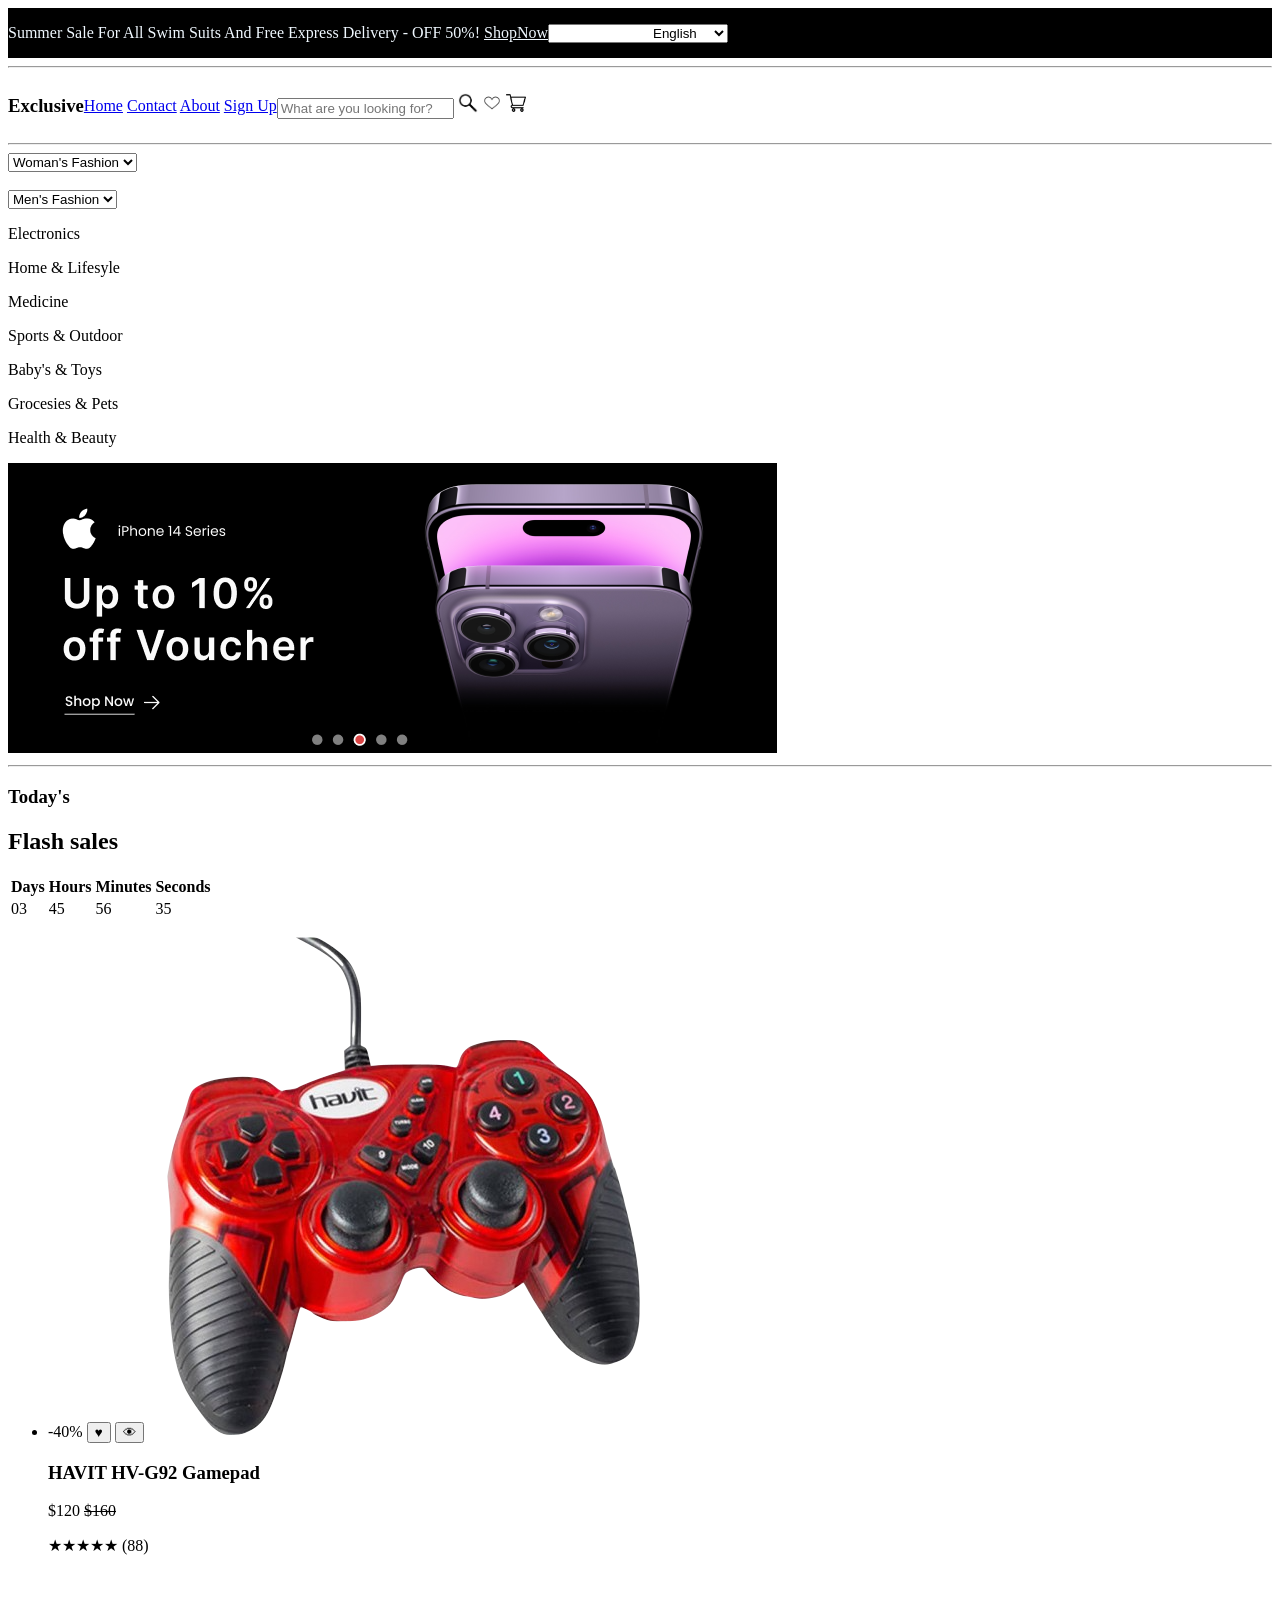
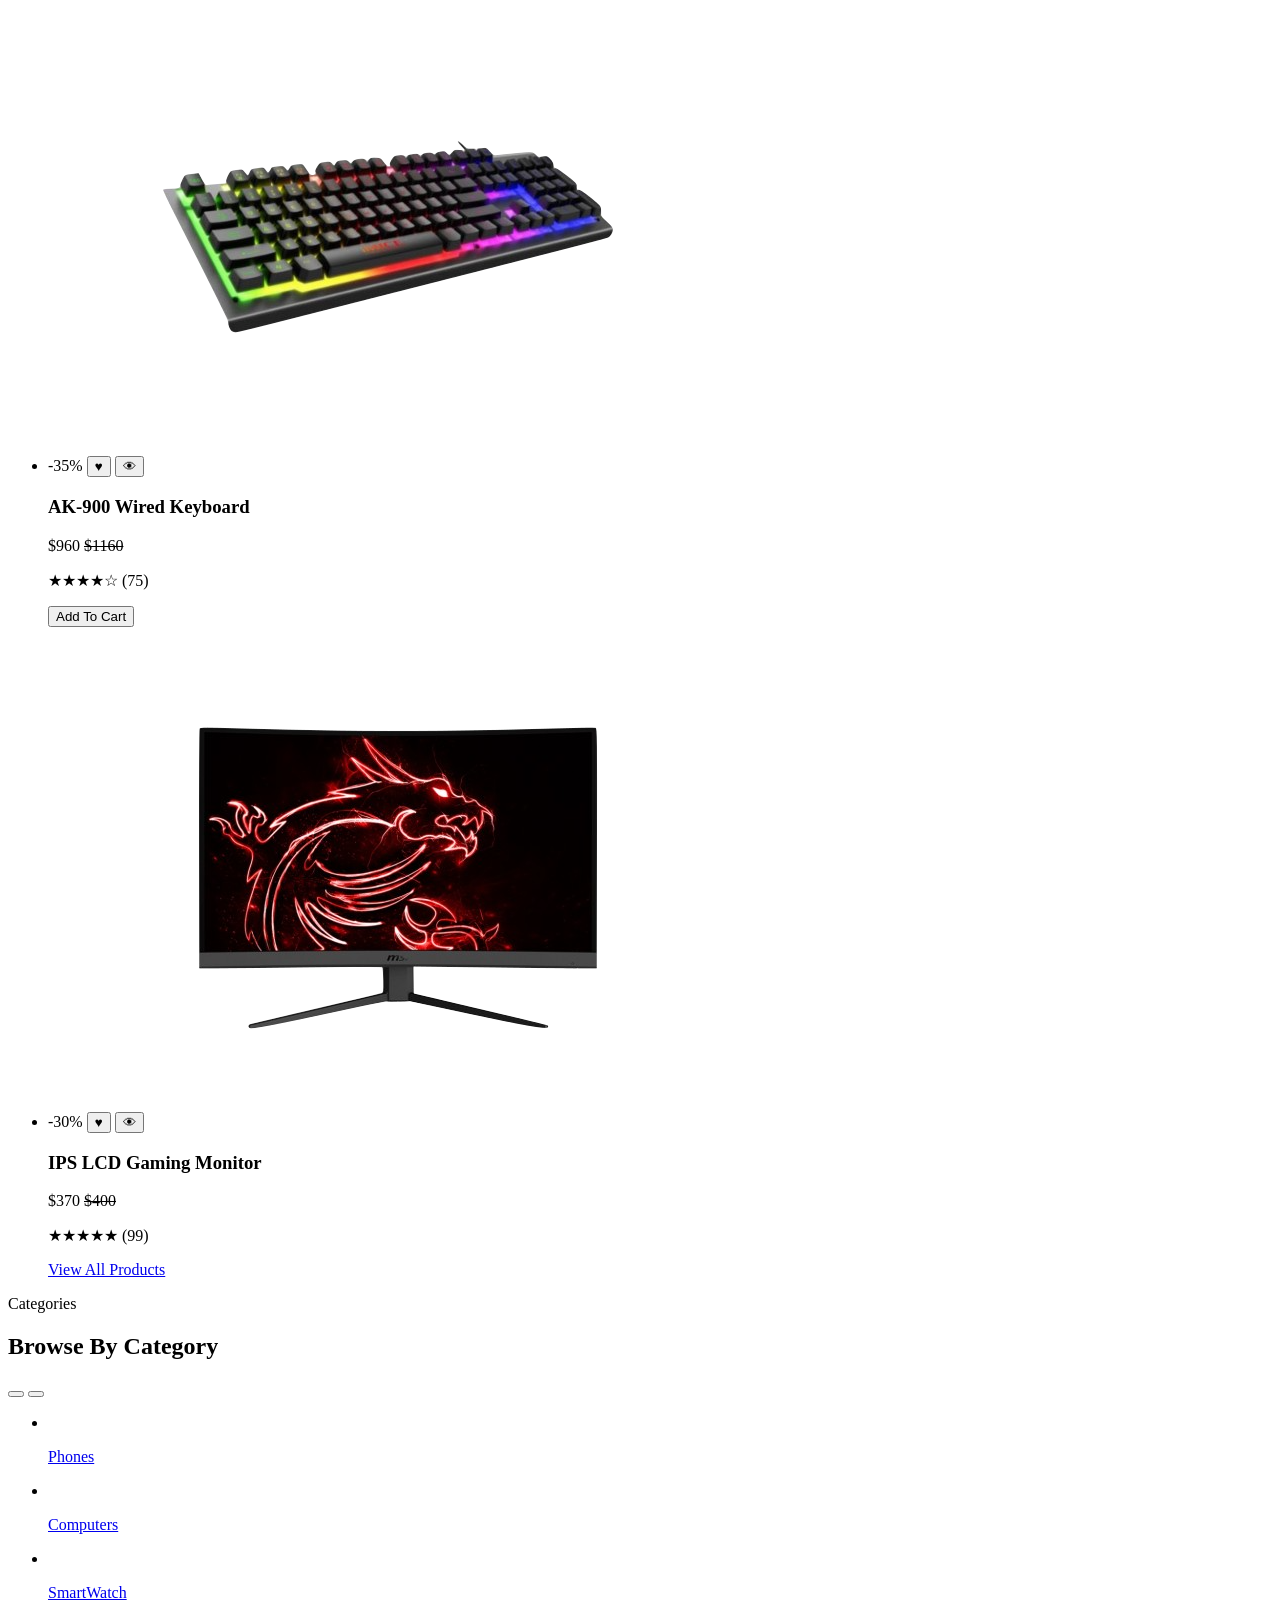
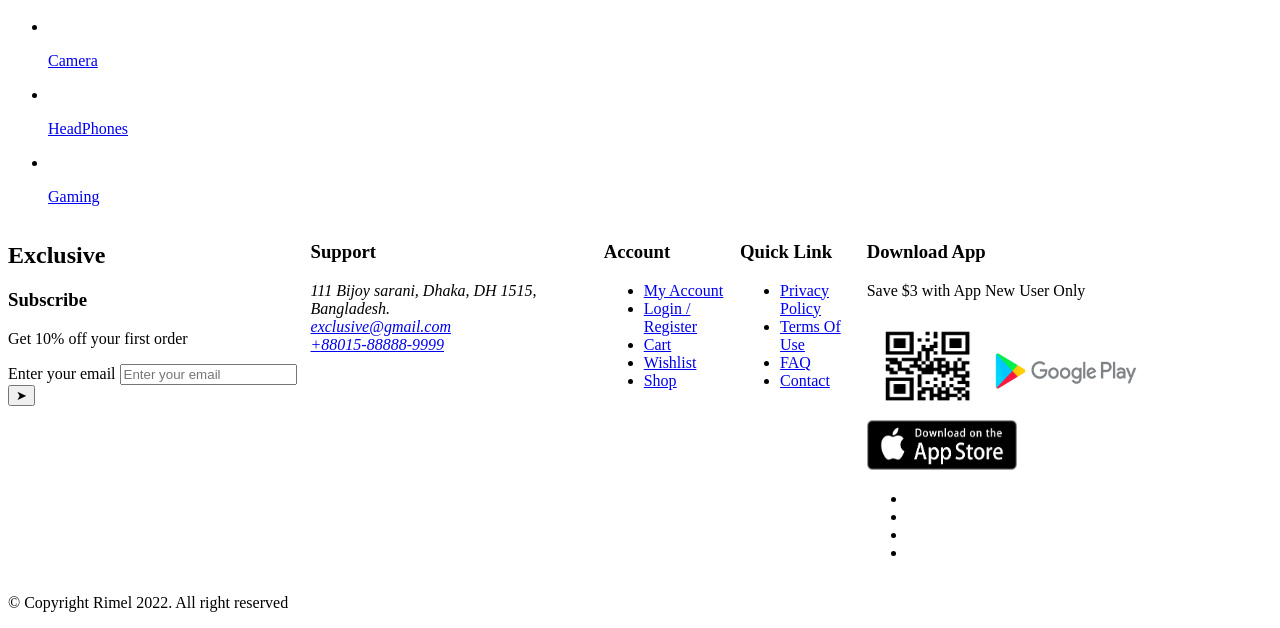
==== index.html @ e9937c00 "e commerce using all semantic html" ====
<!DOCTYPE html>
<html lang="en">
<head>
    <meta charset="UTF-8">
    <meta name="viewport" content="width=device-width, initial-scale=1.0">
    <title>E Commerce Website</title>
    <link rel="stylesheet" href="style/style.css">
</head>
<body>
    <header>
        <div class="head">
            <div>
        <p>Summer Sale For All Swim Suits And Free Express Delivery - OFF 50%! <a href="">ShopNow</a></p>
        </div>
        <div class="language">
        <select name="#" id="">
            <option value="#">English</option>
            <option value="#">Korean</option>
            <option value="#">Nepali</option>
            <option value="#">Japanese</option>
        </select>
        </div>
        </div>
        <hr>
        <nav>
            <div class="navigation">
                <div>
            <h3>Exclusive</h3>
            </div>
            <div>
                <a href="index.html">Home</a>
                <a href="pages/contact.html">Contact</a>
                <a href="/pages/about.html">About</a>
                <a href="/pages/signup.html">Sign Up</a>
            </div>
            <div>
            <input type="text" placeholder="What are you looking for?">
            <img src="/assets/searchicon.jpg" alt="Photo of search icon" style="height: 20px; width: 20px;">
            
            <img src="/assets/wishlisticon.png" alt="Photo of wishlist" style="height: 20px; width: 20px;">
            <img src="/assets/shopping-cart.png" alt="photo of shopping cart" style="height: 20px; width: 20px;">
            </div>
            </div>
        </nav>
    </header>
    <hr>
    <main>
        <section>
            <div>
                <select name="" id="">
                    <option value="" disabled selected>Woman's Fashion</option>
                </select>
            </div>
            <br>
            <div>
                <select name="" id="">
                    <option value="" disabled selected>Men's Fashion</option>
                </select>
            </div>
            <div>
                <p>Electronics</p>
                <p>Home & Lifesyle</p>
                <p>Medicine</p>
                <p>Sports & Outdoor</p>
                <p>Baby's & Toys</p>
                <p>Grocesies & Pets</p>
                <p>Health & Beauty</p>
                <img src="/assets/photo1.png" alt="">
            </div>
        </section>
        <hr>
        <section>
            <div>
                <div>
                    <div>
                        <h3>Today's</h3>
                        <h2>Flash sales</h2>
                        <table>
                            <th>Days</th><th>Hours</th><th>Minutes</th><th>Seconds</th>
                                <tr>
                                    <td>03</td>
                                    <td>45</td>
                                    <td>56</td>
                                    <td>35</td>
                                </tr>
                        </table>
                    </div>

                </div>
                <div>
                    <div>        
      <ul>
        <li>
          <article>
            <span>-40%</span>
            <button aria-label="Add to wishlist">&hearts;</button>
            <button aria-label="Quick view">&#128065;</button>
            <img src="assets/photo3.png" alt="HAVIT HV-G92 Gamepad">
            <h3>HAVIT HV-G92 Gamepad</h3>
            <p><span>$120</span> <del>$160</del></p>
            <p aria-label="Rating">&#9733;&#9733;&#9733;&#9733;&#9733; (88)</p>
          </article>
        </li>
        <li>
          <article>
            <span>-35%</span>
            <button aria-label="Add to wishlist">&hearts;</button>
            <button aria-label="Quick view">&#128065;</button>
            <img src="assets/photo5.png" alt="AK-900 Wired Keyboard">
            <h3>AK-900 Wired Keyboard</h3>
            <p><span>$960</span> <del>$1160</del></p>
            <p aria-label="Rating">&#9733;&#9733;&#9733;&#9733;&#9734; (75)</p>
            <button>Add To Cart</button>
          </article>
        </li>
        <li>
          <article>
            <span>-30%</span>
            <button aria-label="Add to wishlist">&hearts;</button>
            <button aria-label="Quick view">&#128065;</button>
            <img src="assets/photo4.png" alt="IPS LCD Gaming Monitor">
            <h3>IPS LCD Gaming Monitor</h3>
            <p><span>$370</span> <del>$400</del></p>
            <p aria-label="Rating">&#9733;&#9733;&#9733;&#9733;&#9733; (99)</p>
          </article>
        </li>
      <a href="#">View All Products</a>
    </section>

    <section aria-labelledby="categories-heading">
      <header>
        <p>Categories</p>
        <h2 id="categories-heading">Browse By Category</h2>
        <nav aria-label="Category carousel controls">
          <button aria-label="Previous"></button>
          <button aria-label="Next"></button>
        </nav>
      </header>

      <ul>
        <li><a href="#"><img src="assets/images/icon-phones.svg" alt=""><p>Phones</p></a></li>
        <li><a href="#"><img src="assets/images/icon-computers.svg" alt=""><p>Computers</p></a></li>
        <li><a href="#"><img src="assets/images/icon-smartwatch.svg" alt=""><p>SmartWatch</p></a></li>
        <li><a href="#" aria-current="true"><img src="assets/images/icon-camera.svg" alt=""><p>Camera</p></a></li>
        <li><a href="#"><img src="assets/images/icon-headphones.svg" alt=""><p>HeadPhones</p></a></li>
        <li><a href="#"><img src="assets/images/icon-gaming.svg" alt=""><p>Gaming</p></a></li>
      </ul>
    </section>
  </main>

                    </div>
                </div>
            </div>
        </section>
    </main>
    <footer class="footer">
      <section>
        <h2>Exclusive</h2>
        <h3>Subscribe</h3>
        <p>Get 10% off your first order</p>
        <form>
          <label for="newsletter-email">Enter your email</label>
          <input
            type="email"
            id="newsletter-email"
            name="email"
            placeholder="Enter your email"
          />
          <button type="submit" aria-label="Subscribe">&#10148;</button>
        </form>
      </section>

      <section>
        <h3>Support</h3>
        <address>
          111 Bijoy sarani, Dhaka, DH 1515, Bangladesh.<br />
          <a href="mailto:exclusive@gmail.com">exclusive@gmail.com</a><br />
          <a href="tel:+8801588889999">+88015-88888-9999</a>
        </address>
      </section>

      <nav aria-label="Account links">
        <h3>Account</h3>
        <ul>
          <li><a href="#">My Account</a></li>
          <li><a href="pages/login.html">Login / Register</a></li>
          <li><a href="#">Cart</a></li>
          <li><a href="#">Wishlist</a></li>
          <li><a href="#">Shop</a></li>
        </ul>
      </nav>

      <nav aria-label="Quick links">
        <h3>Quick Link</h3>
        <ul>
          <li><a href="#">Privacy Policy</a></li>
          <li><a href="#">Terms Of Use</a></li>
          <li><a href="#">FAQ</a></li>
          <li><a href="#">Contact</a></li>
        </ul>
      </nav>

      <section>
        <h3>Download App</h3>
        <p>Save $3 with App New User Only</p>
        <img src="/assets/qr.png" alt="QR code to download the app" style="height: 100px; width: 120px;"/>
        <a href="#"
          ><img src="/assets/Google-Play-Logo.png" alt="Get it on Google Play" style="height: 90px; width: 150px;"
        /></a>
        <a href="#"
          ><img
            src="/assets/appstorelogo.png"
            alt="Download on the App Store" style="height: 50px; width: 150px;"
        /></a>
        <ul>
          <li><a href="#" aria-label="Facebook"></a></li>
          <li><a href="#" aria-label="Twitter"></a></li>
          <li><a href="#" aria-label="Instagram"></a></li>
          <li><a href="#" aria-label="LinkedIn"></a></li>
        </ul>
      </section>
    </footer>
      <p>&copy; Copyright Rimel 2022. All right reserved</p>
</body>
</html>
---- style/style.css ----
.head{
    background-color: black;
    align-items: center;
    text-align: center;
    display: flex;
}
.head p{
    color: aliceblue;
}
.head a{
    color: aliceblue;
}
.navigation{
    display: flex;
    align-items: center;
    align-content: center;
    text-align: center;
}
.language select{
    padding-left: 100px;
}
.mainn{
    display: flex;
}
.mainnn{
    text-align: center;
}
.footer {
    display: flex;
}
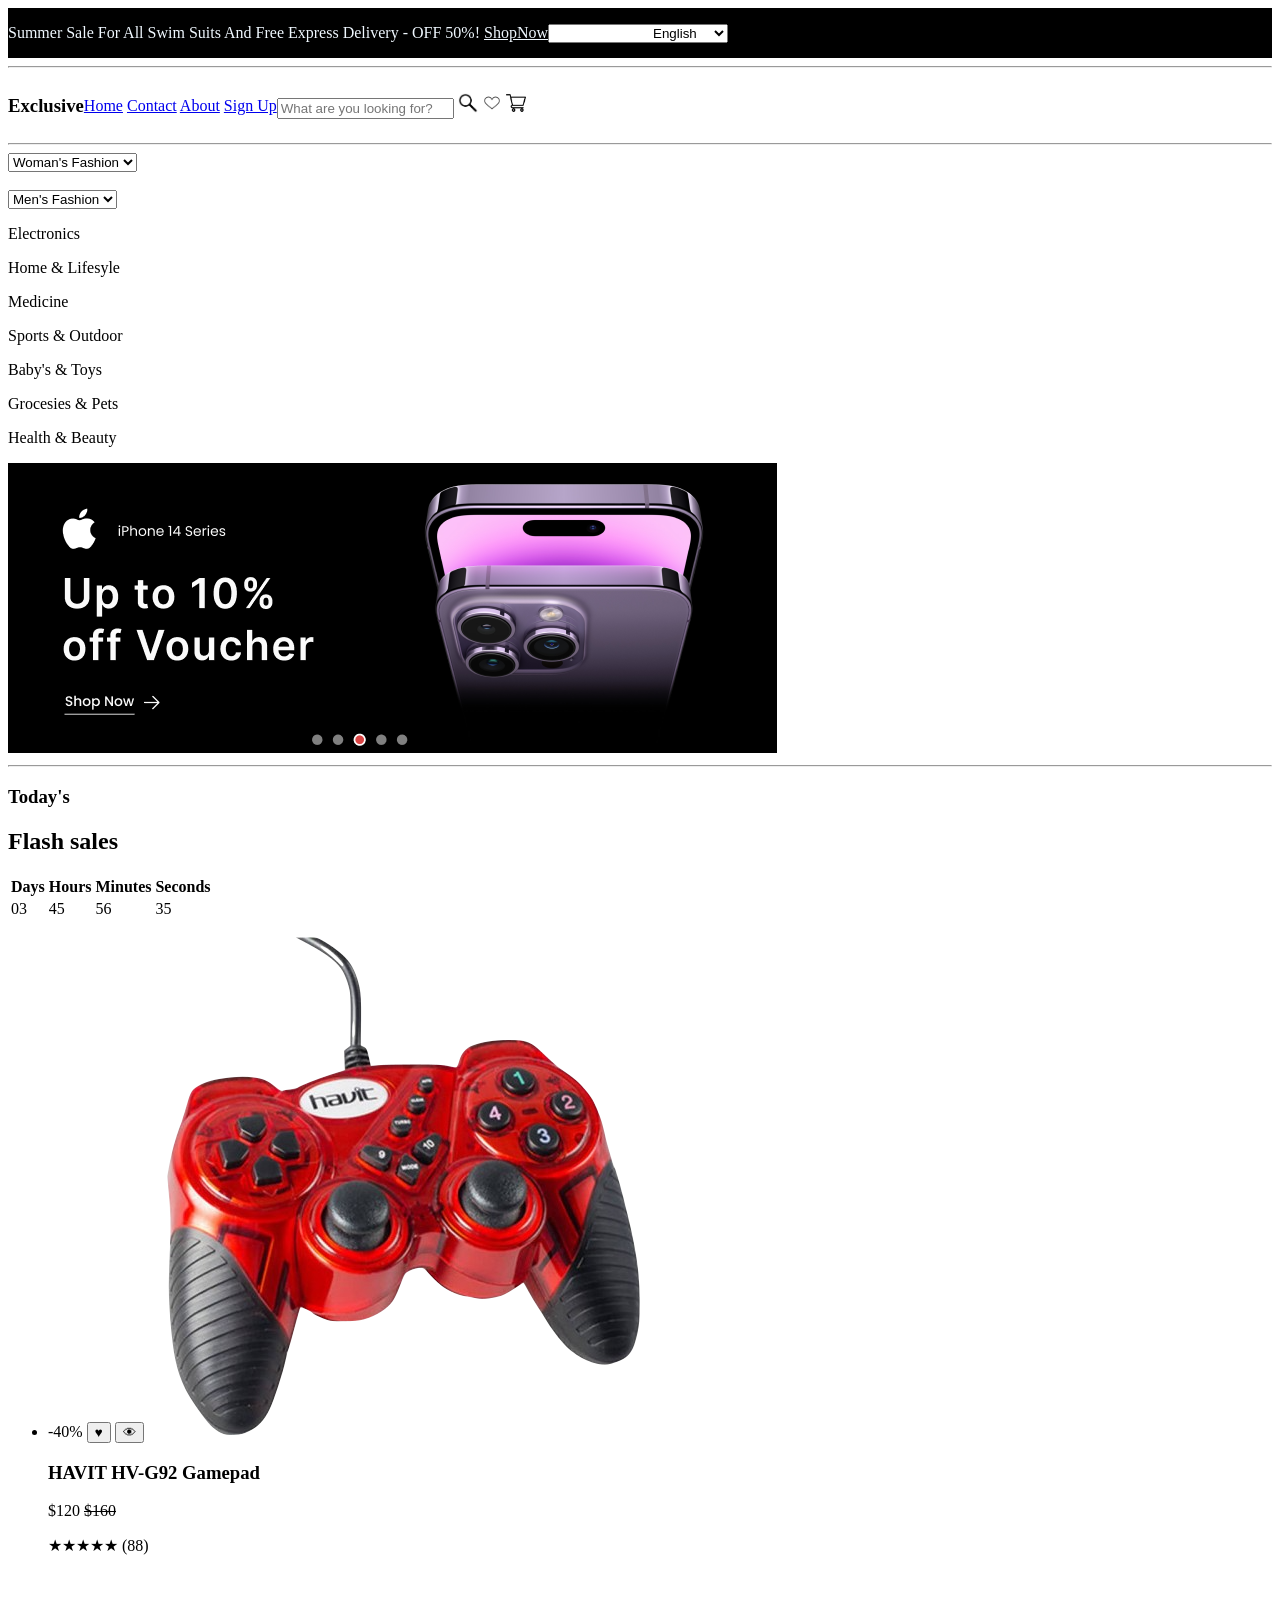
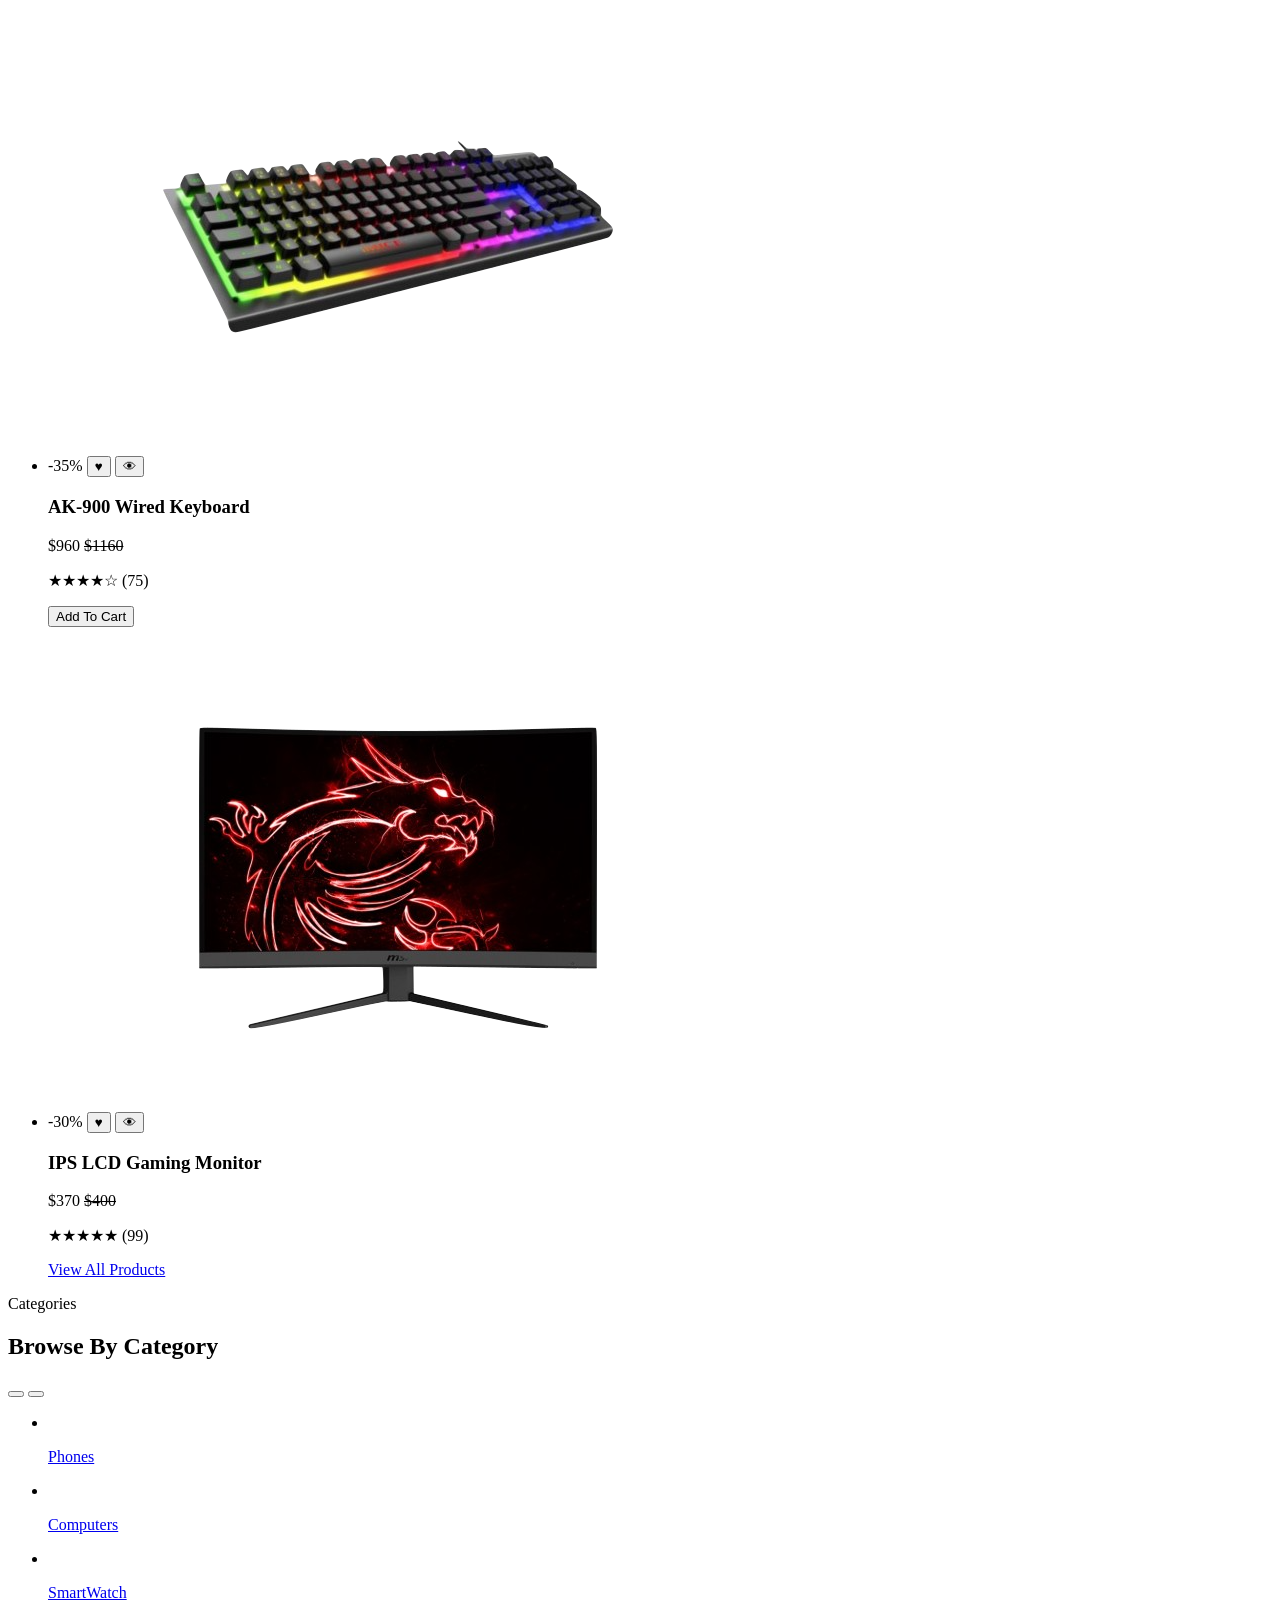
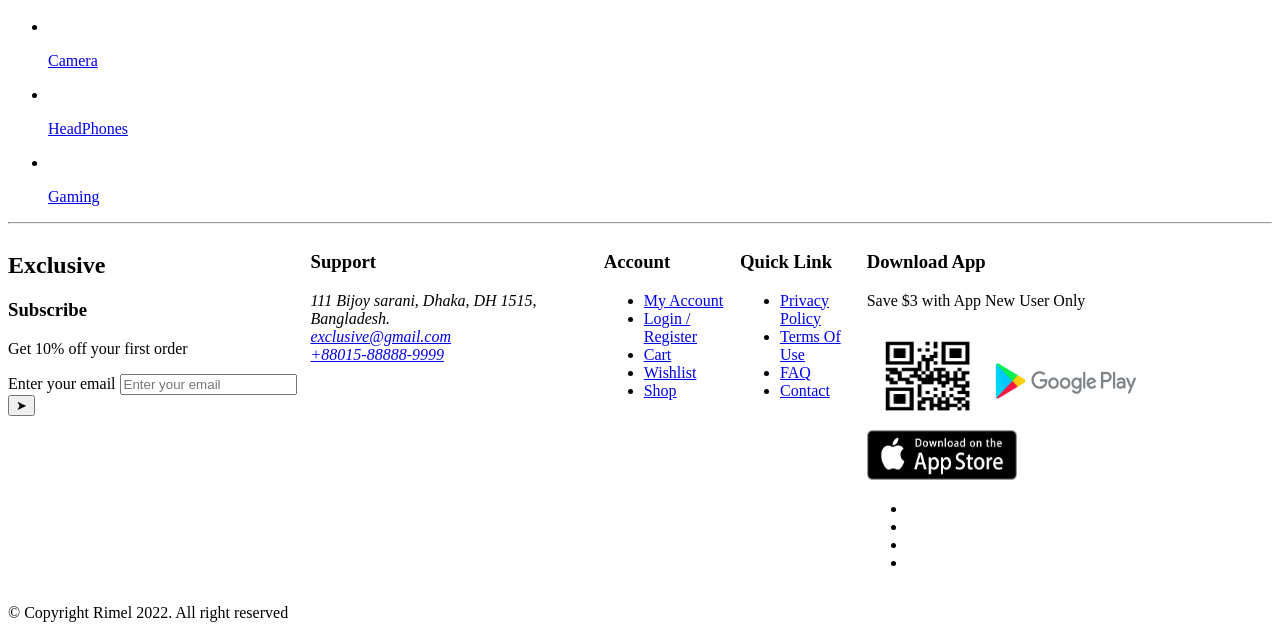
==== commit 675f817c: "Added contact page" ====
--- a/index.html
+++ b/index.html
@@ -153,6 +153,7 @@
             </div>
         </section>
     </main>
+    <hr>
     <footer class="footer">
       <section>
         <h2>Exclusive</h2>
